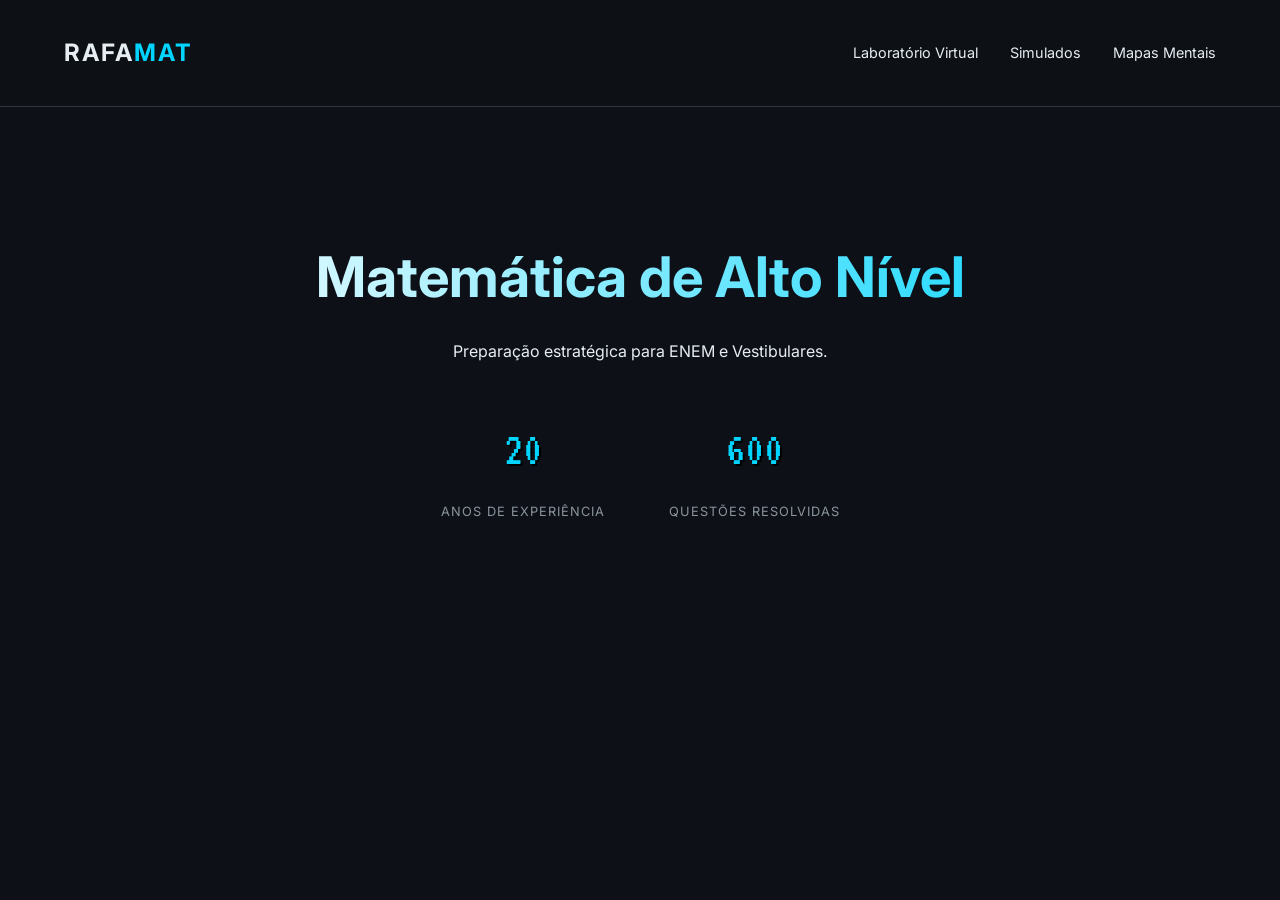
==== index.html @ ac1cdd46 "Add files via upload Primeiro Upload" ====
<!DOCTYPE html>
<html lang="pt-br">
<head>
    <meta charset="UTF-8">
    <meta name="viewport" content="width=device-width, initial-scale=1.0">
    <title>Professor RafaMat  | Matemática & Vestibulares</title>
    <link rel="stylesheet" href="style.css">
    <link href="https://fonts.googleapis.com/css2?family=Inter:wght@400;700&family=VT323&display=swap" rel="stylesheet">
</head>
<body>

    <header>
        <nav>
            <div class="logo">RAFA<span>MAT</span></div>
            <ul>
    <li><a href="laboratorio.html">Laboratório Virtual</a></li>
    <li><a href="#">Simulados</a></li>
    <li><a href="#">Mapas Mentais</a></li>
</ul>
        </nav>
    </header>

    <main>
        <section class="hero">
            <h1>Matemática de Alto Nível</h1>
            <p>Preparação estratégica para ENEM e Vestibulares.</p>
            <div class="stats">
                <div class="stat-item">
                    <span class="pixel-font">20</span>
                    <p>Anos de Experiência</p>
                </div>
                <div class="stat-item">
                    <span class="pixel-font">600</span>
                    <p>Questões Resolvidas</p>
                </div>
            </div>
        </section>
    </main>

</body>
</html>
---- style.css ----
/* Configurações Globais */
:root {
    --bg-color: #0d1117; /* Fundo estilo GitHub/Dark Mode */
    --accent-color: #00d4ff; /* Azul neon sutil */
    --text-main: #e6edf3;
    --text-secondary: #8b949e;
    --card-bg: #161b22;
}

body {
    background-color: var(--bg-color);
    color: var(--text-main);
    font-family: 'Inter', sans-serif;
    margin: 0;
    line-height: 1.6;
}

/* Fontes e Tipografia */
.pixel-font {
    font-family: 'VT323', monospace;
    font-size: 3rem;
    color: var(--accent-color);
    text-shadow: 2px 2px #000;
}

/* Navegação */
header {
    padding: 1.5rem 5%;
    background: rgba(13, 17, 23, 0.95);
    border-bottom: 1px solid #30363d;
    position: sticky;
    top: 0;
}

nav {
    display: flex;
    justify-content: space-between;
    align-items: center;
}

.logo {
    font-weight: bold;
    font-size: 1.5rem;
    letter-spacing: 2px;
}

.logo span {
    color: var(--accent-color);
}

nav ul {
    list-style: none;
    display: flex;
    gap: 2rem;
}

nav a {
    color: var(--text-main);
    text-decoration: none;
    font-size: 0.9rem;
    transition: 0.3s;
}

nav a:hover {
    color: var(--accent-color);
}

/* Seção Hero */
.hero {
    text-align: center;
    padding: 5rem 10%;
}

.hero h1 {
    font-size: 3.5rem;
    margin-bottom: 1rem;
    background: linear-gradient(90deg, #fff, var(--accent-color));
    -webkit-background-clip: text;
    -webkit-text-fill-color: transparent;
}

.stats {
    display: flex;
    justify-content: center;
    gap: 4rem;
    margin-top: 3rem;
}

.stat-item p {
    color: var(--text-secondary);
    text-transform: uppercase;
    font-size: 0.8rem;
    letter-spacing: 1px;
}
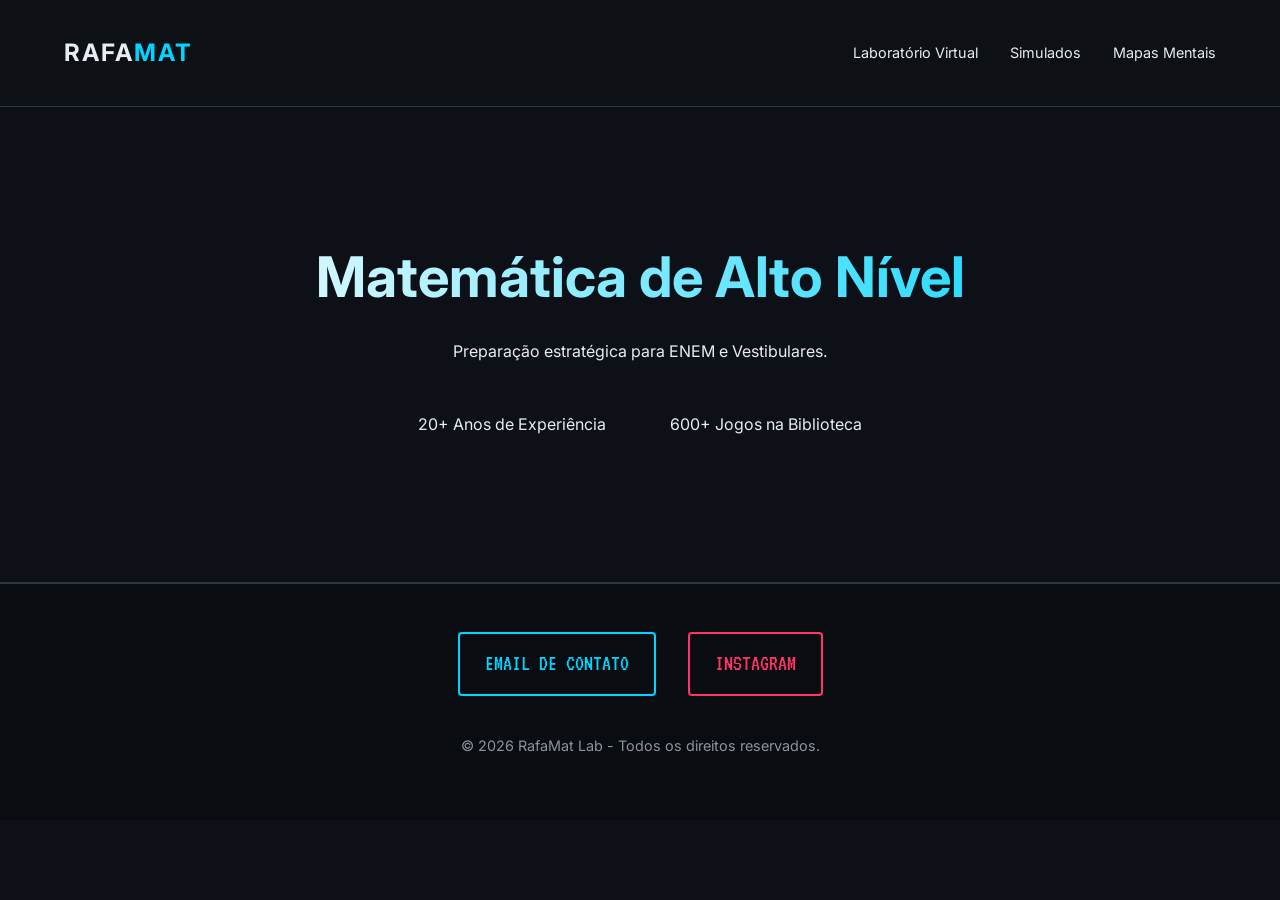
==== commit d7e28e5f: "Add files via upload" ====
--- a/index.html
+++ b/index.html
@@ -1,11 +1,79 @@
 <!DOCTYPE html>
 <html lang="pt-br">
 <head>
+<script async src="https://www.googletagmanager.com/gtag/js?id=G-4L0XG1G4GK"></script>
+<script>
+  window.dataLayer = window.dataLayer || [];
+  function gtag(){dataLayer.push(arguments);}
+  gtag('js', new Date());
+
+  gtag('config', 'G-4L0XG1G4GK');
+</script>
+
     <meta charset="UTF-8">
     <meta name="viewport" content="width=device-width, initial-scale=1.0">
-    <title>Professor RafaMat  | Matemática & Vestibulares</title>
+    <title>Professor RafaMat | Matemática & Vestibulares</title>
     <link rel="stylesheet" href="style.css">
     <link href="https://fonts.googleapis.com/css2?family=Inter:wght@400;700&family=VT323&display=swap" rel="stylesheet">
+    <style>
+        /* Estilos para os novos botões de contato no rodapé */
+        footer {
+            margin-top: 4rem;
+            padding: 3rem 5%;
+            border-top: 2px solid #30363d;
+            background: rgba(0, 0, 0, 0.3);
+            display: flex;
+            flex-direction: column;
+            align-items: center;
+            gap: 1.5rem;
+        }
+
+        .social-links {
+            display: flex;
+            gap: 2rem;
+            flex-wrap: wrap;
+            justify-content: center;
+        }
+
+        .btn-contato {
+            font-family: 'VT323', monospace;
+            text-decoration: none;
+            padding: 12px 25px;
+            font-size: 1.4rem;
+            border: 2px solid;
+            border-radius: 4px;
+            transition: 0.3s;
+            text-transform: uppercase;
+        }
+
+        .btn-email {
+            color: var(--accent-color);
+            border-color: var(--accent-color);
+        }
+
+        .btn-email:hover {
+            background: var(--accent-color);
+            color: #000;
+            box-shadow: 0 0 15px rgba(0, 255, 204, 0.4);
+        }
+
+        .btn-insta {
+            color: #ff3366; /* Tom para combinar com o estilo 'danger' do site */
+            border-color: #ff3366;
+        }
+
+        .btn-insta:hover {
+            background: #ff3366;
+            color: #fff;
+            box-shadow: 0 0 15px rgba(255, 51, 102, 0.4);
+        }
+
+        .footer-text {
+            color: #8b949e;
+            font-size: 0.9rem;
+            font-family: 'Inter', sans-serif;
+        }
+    </style>
 </head>
 <body>
 
@@ -13,10 +81,10 @@
         <nav>
             <div class="logo">RAFA<span>MAT</span></div>
             <ul>
-    <li><a href="laboratorio.html">Laboratório Virtual</a></li>
-    <li><a href="#">Simulados</a></li>
-    <li><a href="#">Mapas Mentais</a></li>
-</ul>
+                <li><a href="laboratorio.html">Laboratório Virtual</a></li>
+                <li><a href="fase_em_construcao.png">Simulados</a></li>
+                <li><a href="fase_em_construcao.png">Mapas Mentais</a></li>
+            </ul>
         </nav>
     </header>
 
@@ -26,16 +94,28 @@
             <p>Preparação estratégica para ENEM e Vestibulares.</p>
             <div class="stats">
                 <div class="stat-item">
-                    <span class="pixel-font">20</span>
-                    <p>Anos de Experiência</p>
+                    <span class="number">20+</span>
+                    <span class="label">Anos de Experiência</span>
                 </div>
                 <div class="stat-item">
-                    <span class="pixel-font">600</span>
-                    <p>Questões Resolvidas</p>
+                    <span class="number">600+</span>
+                    <span class="label">Jogos na Biblioteca</span>
                 </div>
             </div>
         </section>
     </main>
 
+    <footer>
+        <div class="social-links">
+            <a href="mailto:resolviseusproblemas@gmail.com" class="btn-contato btn-email">
+                Email de Contato
+            </a>
+            <a href="https://www.instagram.com/prof.rafamat/" target="_blank" class="btn-contato btn-insta">
+                Instagram
+            </a>
+        </div>
+        <p class="footer-text">© 2026 RafaMat Lab - Todos os direitos reservados.</p>
+    </footer>
+
 </body>
 </html>
